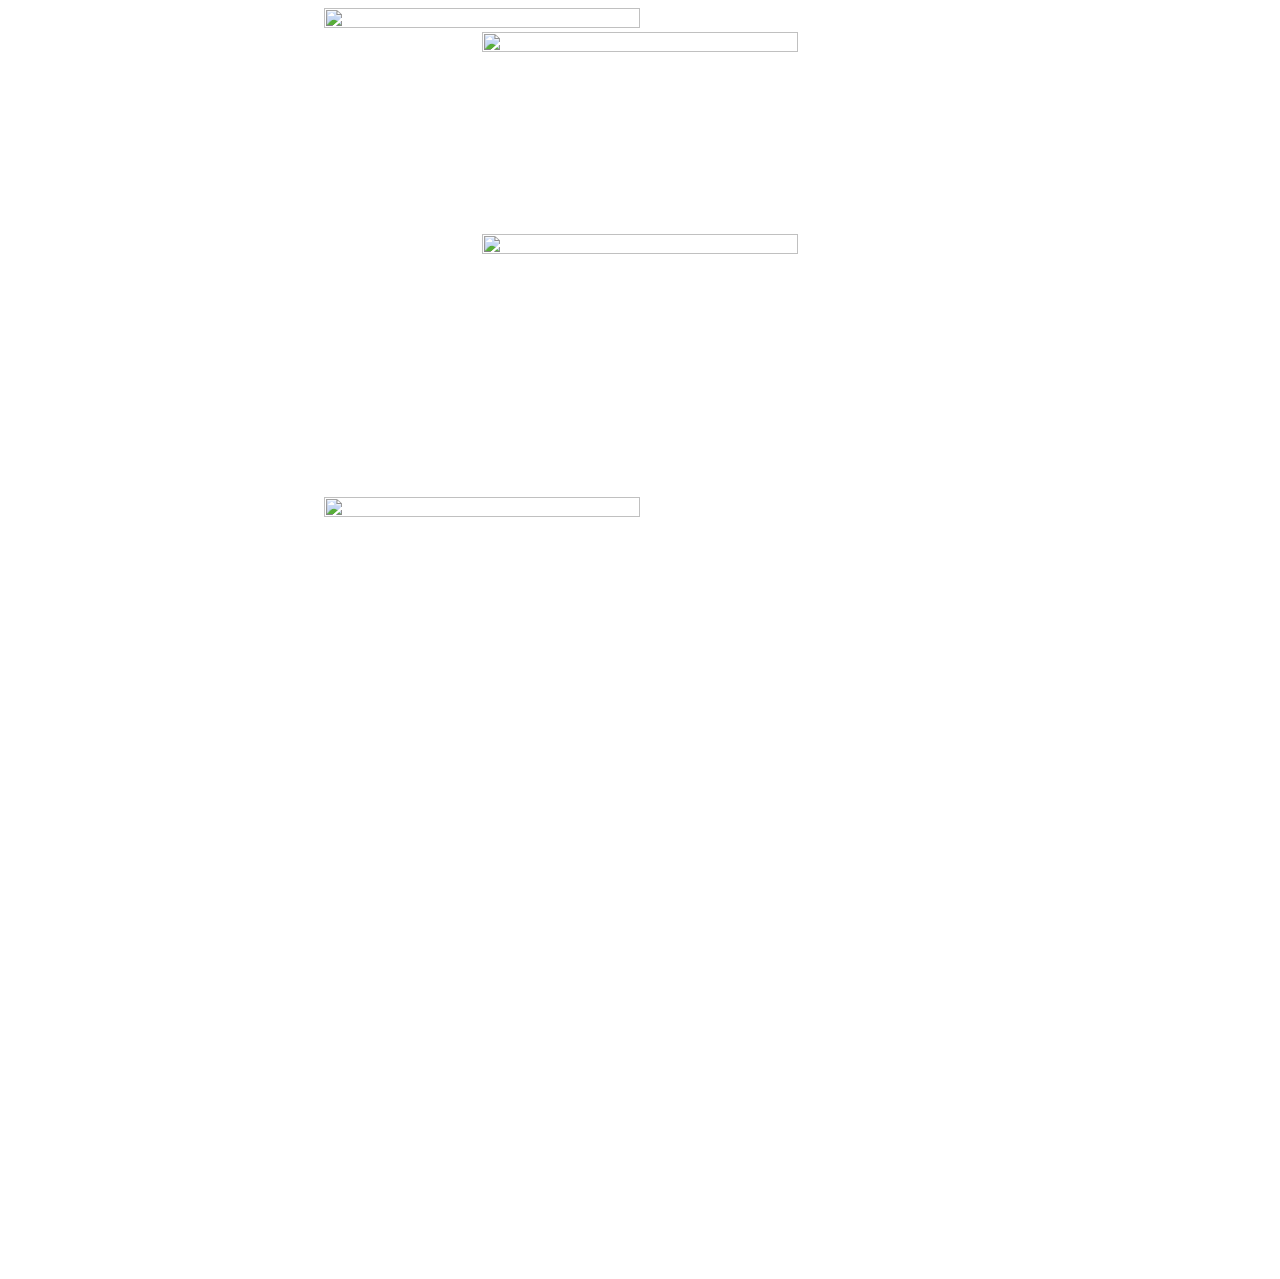
==== ruby.html @ 8547a9be "Add files via upload" ====
<!DOCTYPE html>
<html lang="en">
  <head>
    <!-- Required meta tags -->
    <meta charset="utf-8" />
    <meta name="viewport" content="width=device-width, initial-scale=1" />

    <!-- Bootstrap CSS -->

    <link rel="stylesheet" href="styles2.css" />
    <link rel="preconnect" href="https://fonts.googleapis.com" />
    <link rel="preconnect" href="https://fonts.gstatic.com" crossorigin />
    <link
      href="https://fonts.googleapis.com/css2?family=Roboto:wght@100&display=swap"
      rel="stylesheet"
    />

    <!-- Animation trans -->
    <link rel="stylesheet" href="https://unpkg.com/aos@next/dist/aos.css" />

    <title>THE AGENDA</title>
  </head>
  <body>
    <div data-aos="zoom-in">
      <img src="ruby.png" alt="" class="center" />
    </div>

    <div align="center" data-aos="zoom-in">
      <img src="rubydiv.png" alt="" class="center" />
      <h1>- WELCOME -</h1>
      <h4 class="width">
        Welcome to Ruby Villa's 70th birthday celebration! Tonight, you'll be
        responsible for all Appetizers and Drinks (except for Fruit punch, Iced
        tea, and Coffee). Please be courteous about the pandemic and enjoy the
        show!
      </h4>

      <img src="rubydiv_2.png" alt="" class="center" />
    </div>

    <div data-aos="zoom-in">
      <h1>- SCHEDULE -</h1>
    </div>

    <div data-aos="zoom-in" class="center">
      <h3>5.00 | Pupu's and Drinks</h3>
      <h3>6.30 | Dinner and Opening Act</h3>
      <h3>7.30 | The show begins</h3>
    </div>

    <br />
    <br />

    <div data-aos="zoom-in">
      <img src="rubydiv.png" alt="" class="center" />
      <h1>- APPETIZERS -</h1>
    </div>

    <div data-aos="zoom-in" class="center">
      <h4>Calamari</h4>
      <h4>Pulehu Steak</h4>
      <h4>Egg Rolls</h4>
      <h4>+Ahi Poke+</h4>
      <h4>Shoyu | Spicy | Limu | Firecracker</h4>
    </div>

    <br />
    <br />

    <div data-aos="zoom-in">
      <h1>- MENU -</h1>
    </div>

    <div data-aos="zoom-in" class="center">
      <h4>Fresh Rolls with butter</h4>
      <h4>Mashed Potatoes or Steamed White Rice</h4>
      <h4>Vegetable Medley</h4>
      <h4>Korean Barbecued beef ribs</h4>
      <h4>Furikaki Mahi Mahi with house sauce</h4>

      <img src="rubydiv.png" alt="" class="center" />
    </div>

    <br />
    <br />

    <br />
    <br />

    <h4>
      Mahalo for making this day special. A special thank you to The Hiro's
      Ohana Grill!
    </h4>

    <!-- Optional JavaScript; choose one of the two! -->

    <!-- Option 1: Bootstrap Bundle with Popper -->
    <script
      src="https://cdn.jsdelivr.net/npm/bootstrap@5.1.3/dist/js/bootstrap.bundle.min.js"
      integrity="sha384-ka7Sk0Gln4gmtz2MlQnikT1wXgYsOg+OMhuP+IlRH9sENBO0LRn5q+8nbTov4+1p"
      crossorigin="anonymous"
    ></script>

    <!-- Option 2: Separate Popper and Bootstrap JS -->
    <!--
    <script src="https://cdn.jsdelivr.net/npm/@popperjs/core@2.10.2/dist/umd/popper.min.js" integrity="sha384-7+zCNj/IqJ95wo16oMtfsKbZ9ccEh31eOz1HGyDuCQ6wgnyJNSYdrPa03rtR1zdB" crossorigin="anonymous"></script>
    <script src="https://cdn.jsdelivr.net/npm/bootstrap@5.1.3/dist/js/bootstrap.min.js" integrity="sha384-QJHtvGhmr9XOIpI6YVutG+2QOK9T+ZnN4kzFN1RtK3zEFEIsxhlmWl5/YESvpZ13" crossorigin="anonymous"></script>
    -->
  </body>

  <script src="https://unpkg.com/aos@next/dist/aos.js"></script>
  <script>
    AOS.init();
  </script>
</html>
---- styles2.css ----
body {
  background-image: url("https://img.wallpapersafari.com/desktop/1920/1080/31/2/A7C1GQ.jpg");
  background-repeat: no-repeat;
  background-attachment: fixed;
  background-position: center;
}

h1 {
  color: white;
  text-align: center;
  font-family: "Roboto", sans-serif;
}

h3 {
  color: white;
  text-align: left;
  text-indent: 20%;
  font-family: "Roboto", sans-serif;
}

h4 {
  color: white;
  text-align: center;
  font-family: "Roboto", sans-serif;
}

p {
  font-family: "Roboto", sans-serif;
  font-size: 20px;
}
img {
  height: 90%;
  width: 90%;
  object-fit: cover;
}

.center {
  display: block;
  margin-left: auto;
  margin-right: auto;
  width: 50%;
}

.center2 {
  text-align: center;
  width: 50%;
}

.width {
  text-align: center;
  width: 40%;
}
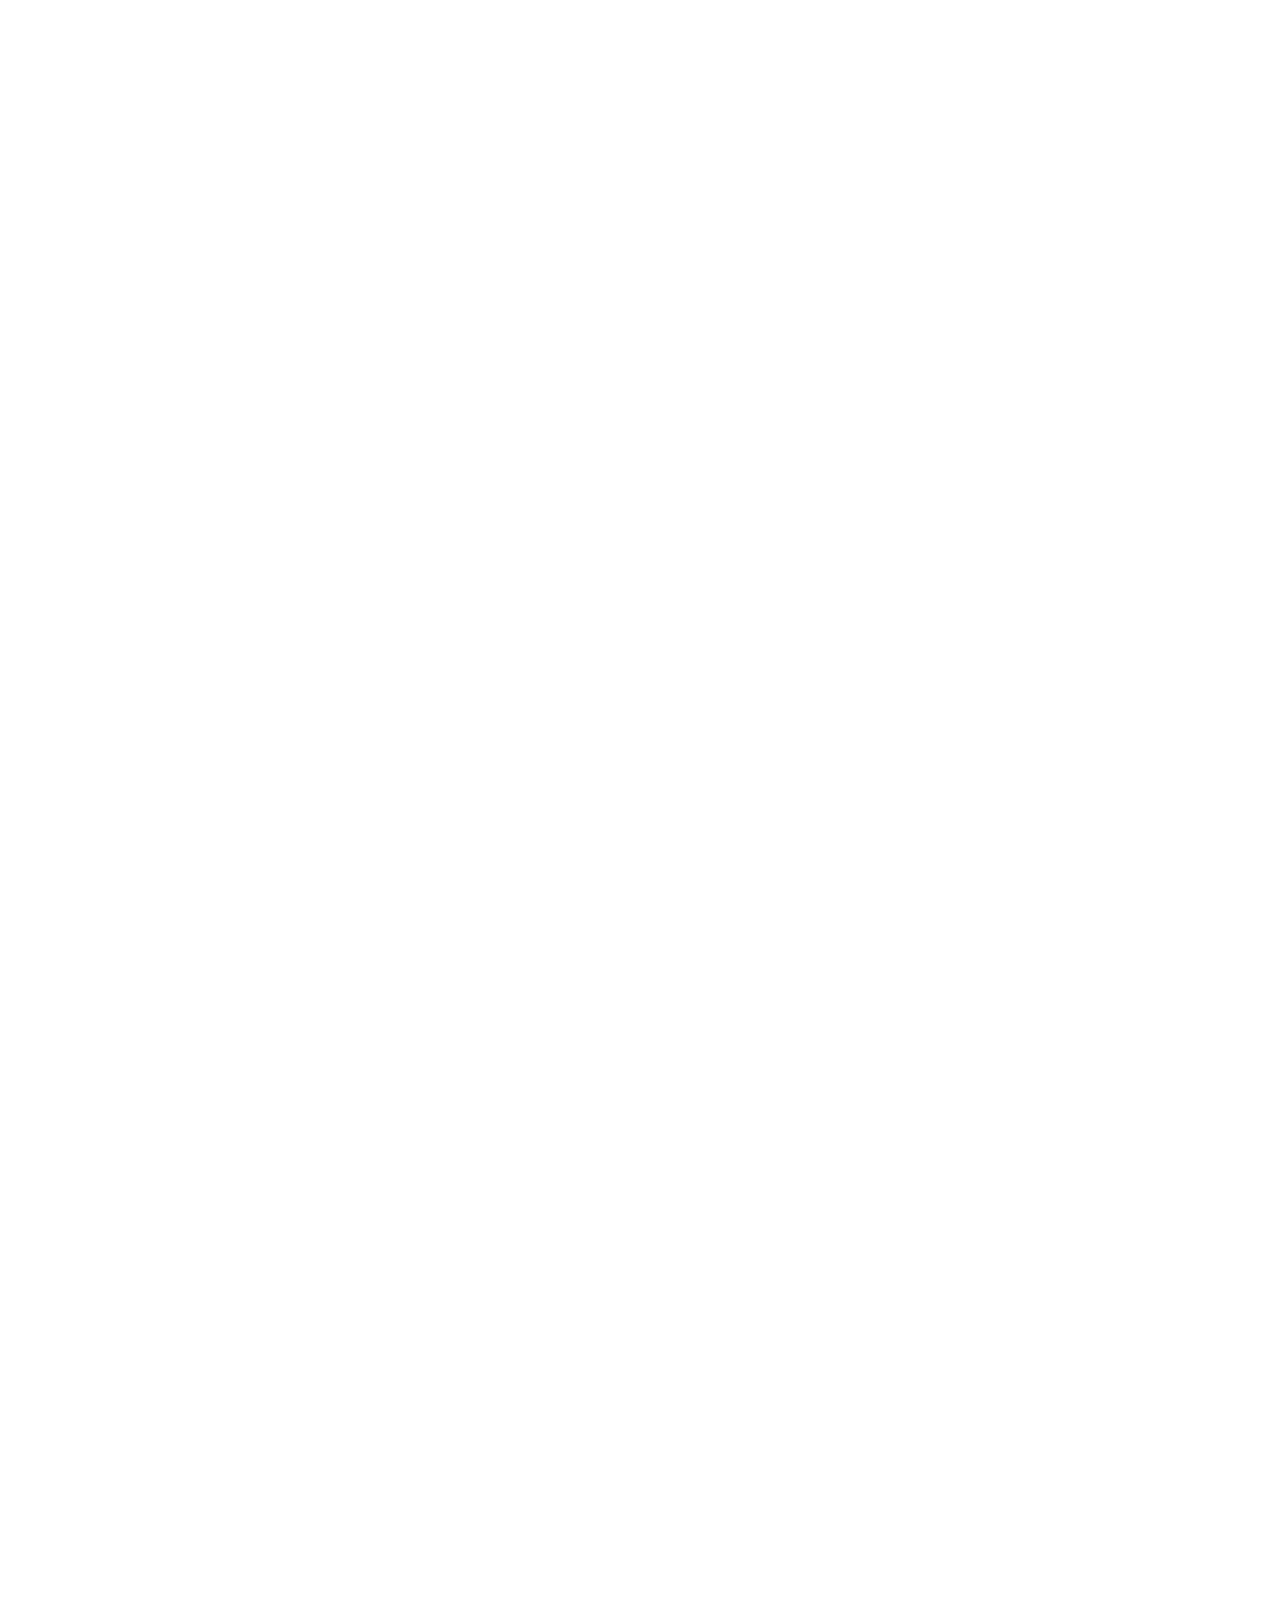
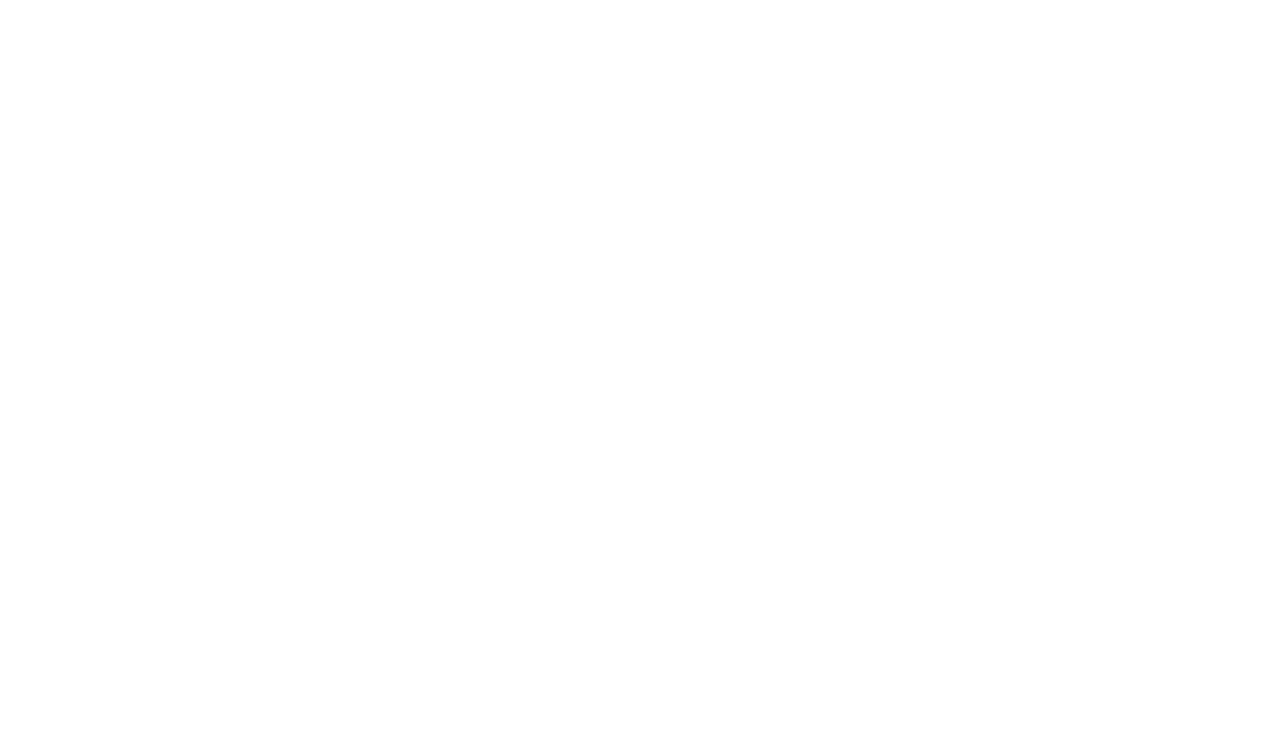
==== commit 9edab15d: "Add files via upload" ====
--- a/ruby.html
+++ b/ruby.html
@@ -22,11 +22,11 @@
   </head>
   <body>
     <div data-aos="zoom-in">
-      <img src="ruby.png" alt="" class="center" />
+      <img src="remingtonvilla/ruby.png" alt="" class="center" />
     </div>
 
     <div align="center" data-aos="zoom-in">
-      <img src="rubydiv.png" alt="" class="center" />
+      <img src="remingtonvilla/rubydiv.png" alt="" class="center" />
       <h1>- WELCOME -</h1>
       <h4 class="width">
         Welcome to Ruby Villa's 70th birthday celebration! Tonight, you'll be
@@ -35,7 +35,7 @@
         show!
       </h4>
 
-      <img src="rubydiv_2.png" alt="" class="center" />
+      <img src="remingtonvilla/rubydiv_2.png" alt="" class="center" />
     </div>
 
     <div data-aos="zoom-in">
@@ -52,7 +52,7 @@
     <br />
 
     <div data-aos="zoom-in">
-      <img src="rubydiv.png" alt="" class="center" />
+      <img src="remingtonvilla/rubydiv.png" alt="" class="center" />
       <h1>- APPETIZERS -</h1>
     </div>
 
@@ -78,7 +78,7 @@
       <h4>Korean Barbecued beef ribs</h4>
       <h4>Furikaki Mahi Mahi with house sauce</h4>
 
-      <img src="rubydiv.png" alt="" class="center" />
+      <img src="remingtonvilla/rubydiv.png" alt="" class="center" />
     </div>
 
     <br />
--- a/styles2.css
+++ b/styles2.css
@@ -48,5 +48,5 @@
 
 .width {
   text-align: center;
-  width: 40%;
+  width: 80%;
 }
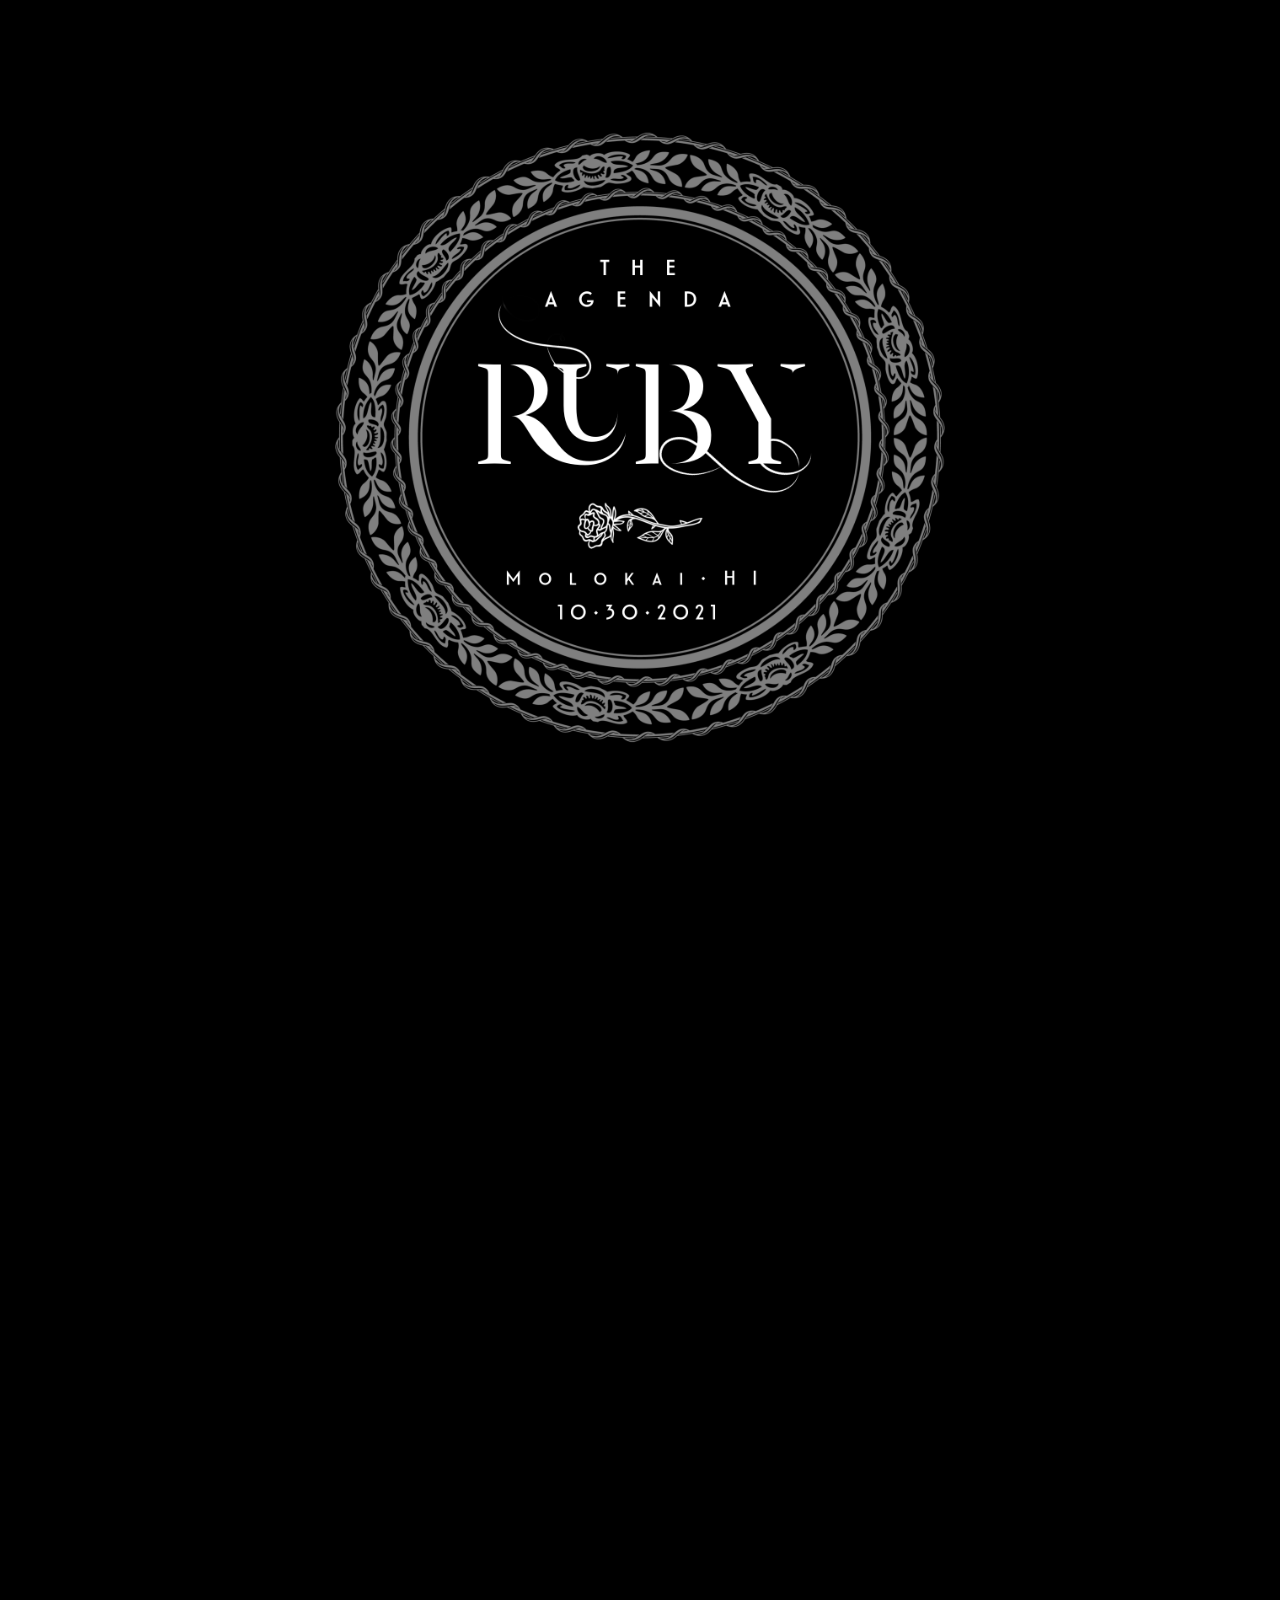
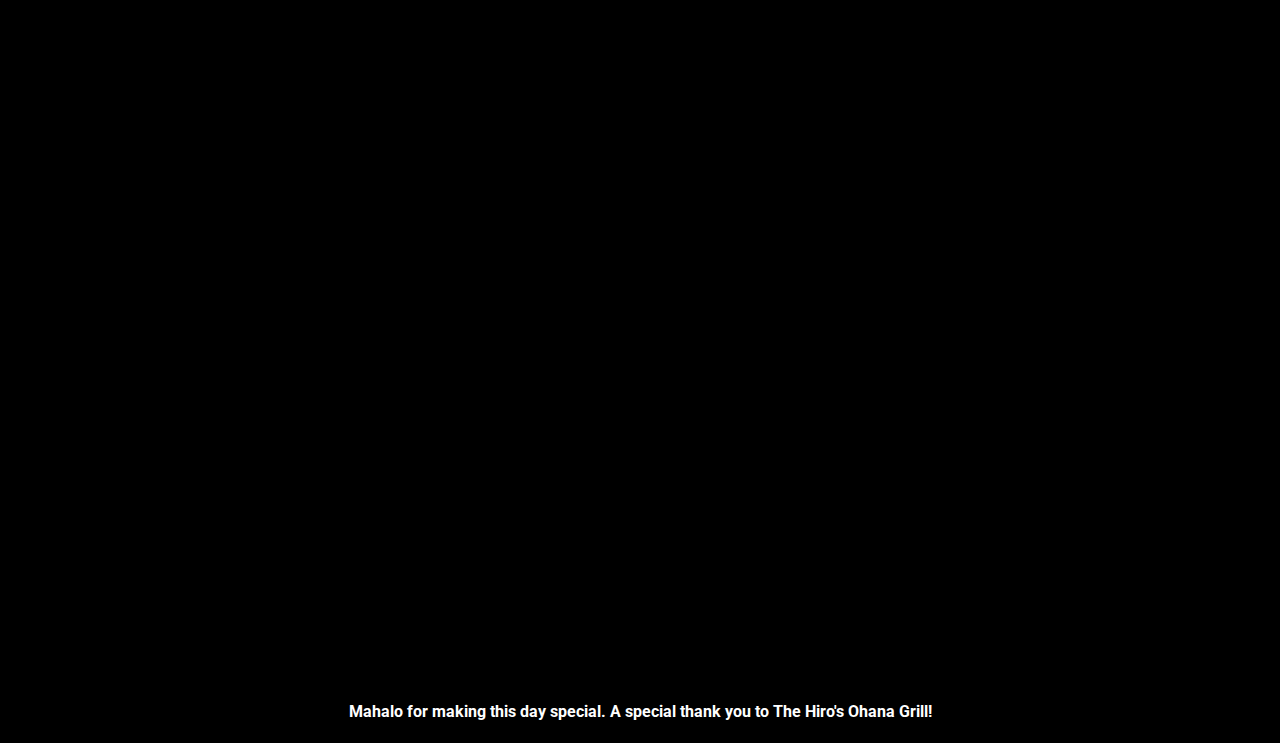
==== commit 59cbd82d: "Add files via upload" ====
--- a/styles2.css
+++ b/styles2.css
@@ -1,8 +1,5 @@
 body {
-  background-image: url("https://img.wallpapersafari.com/desktop/1920/1080/31/2/A7C1GQ.jpg");
-  background-repeat: no-repeat;
-  background-attachment: fixed;
-  background-position: center;
+  background-color: black;
 }
 
 h1 {
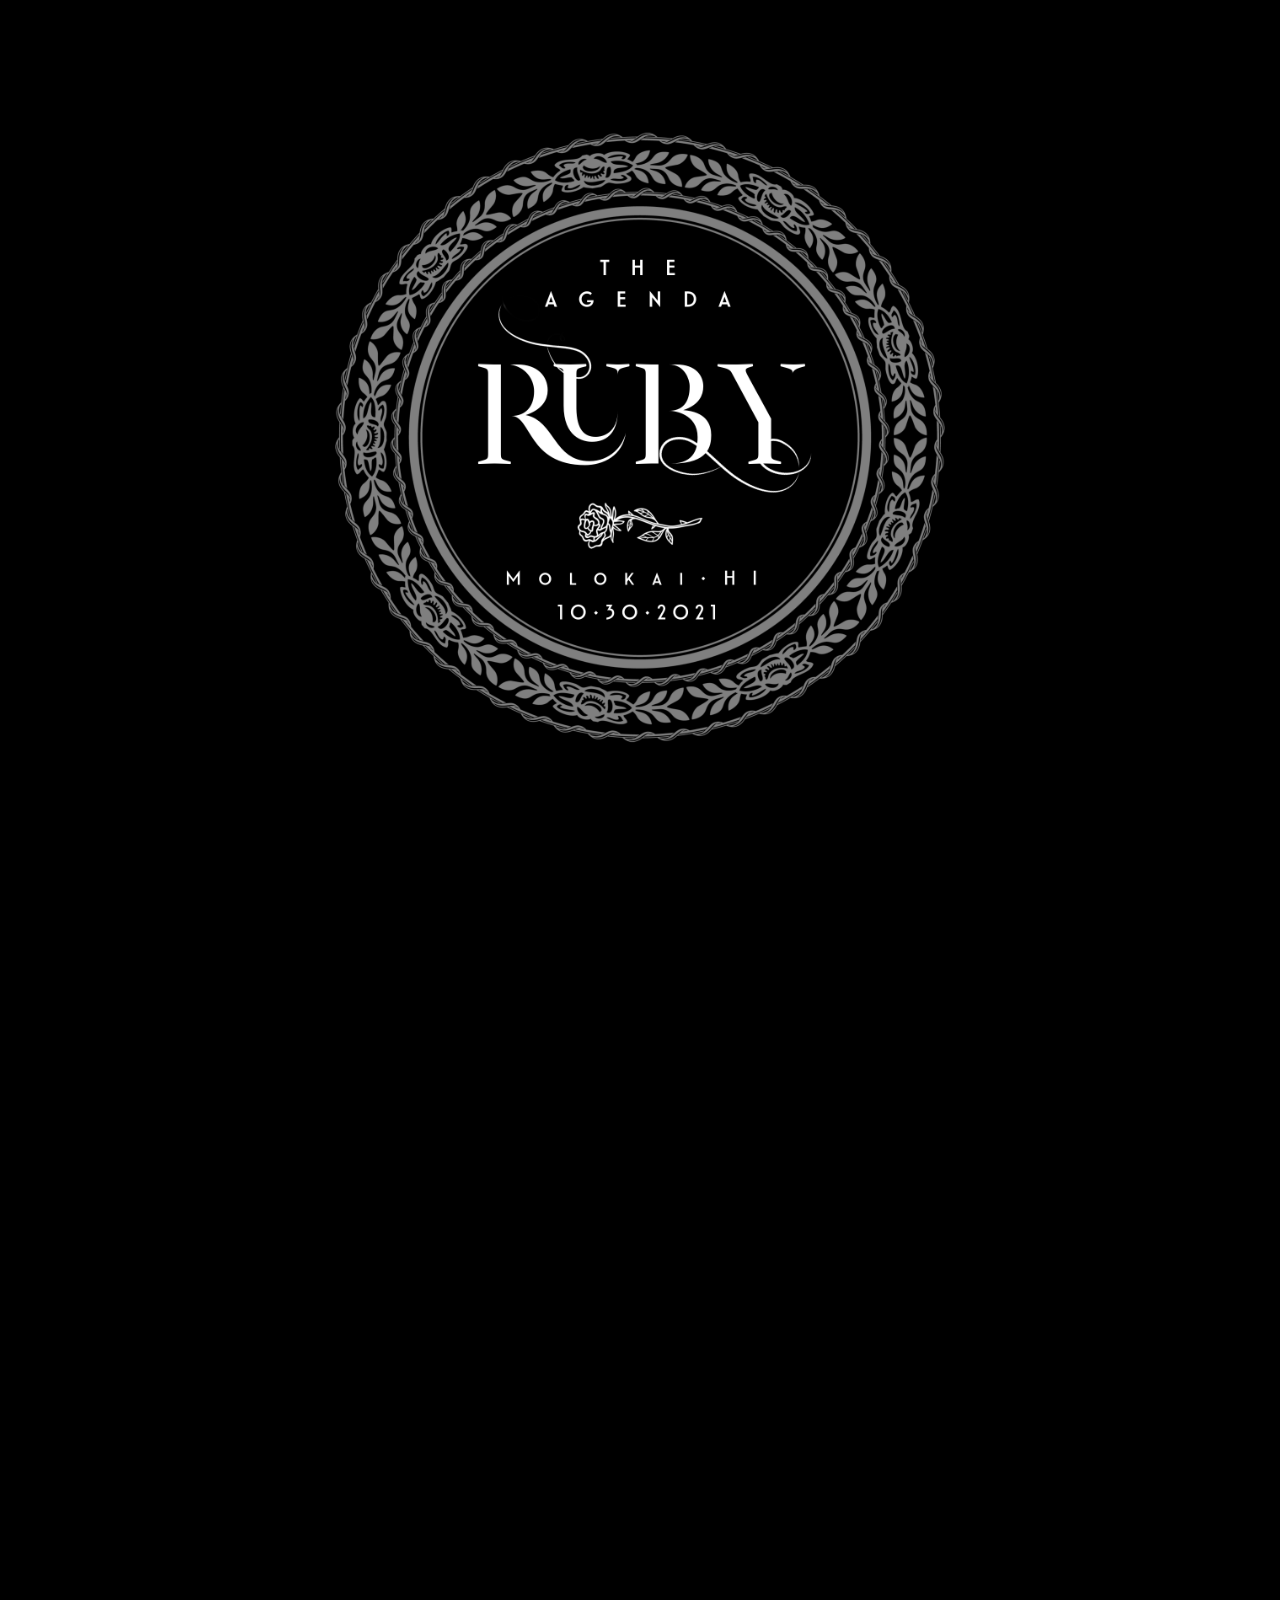
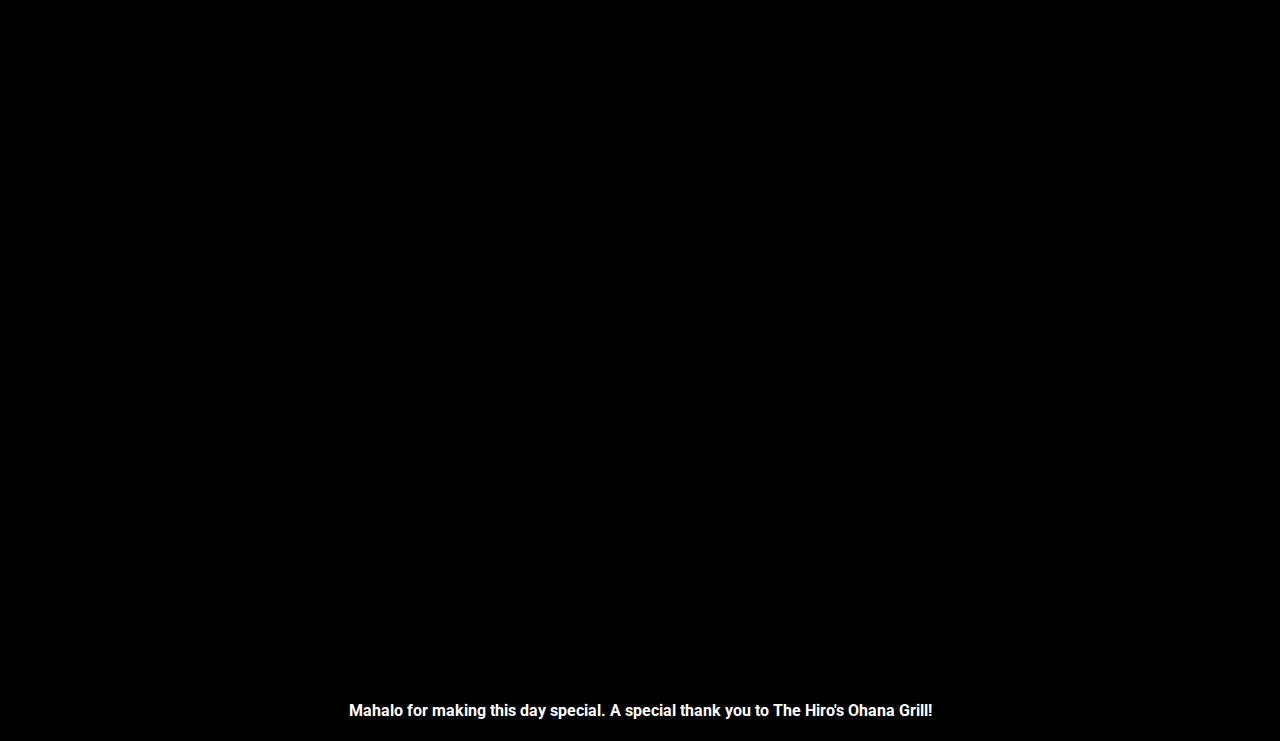
==== commit 642f57cf: "Add files via upload" ====
--- a/ruby.html
+++ b/ruby.html
@@ -43,9 +43,9 @@
     </div>
 
     <div data-aos="zoom-in" class="center">
-      <h3>5.00 | Pupu's and Drinks</h3>
-      <h3>6.30 | Dinner and Opening Act</h3>
-      <h3>7.30 | The show begins</h3>
+      <h4>5.00 | Pupu's and Drinks</h4>
+      <h4>6.30 | Dinner and Opening Act</h4>
+      <h4>7.30 | The show begins</h4>
     </div>
 
     <br />
--- a/styles2.css
+++ b/styles2.css
@@ -26,8 +26,8 @@
   font-size: 20px;
 }
 img {
-  height: 90%;
-  width: 90%;
+  height: 100%;
+  width: 100%;
   object-fit: cover;
 }
 
